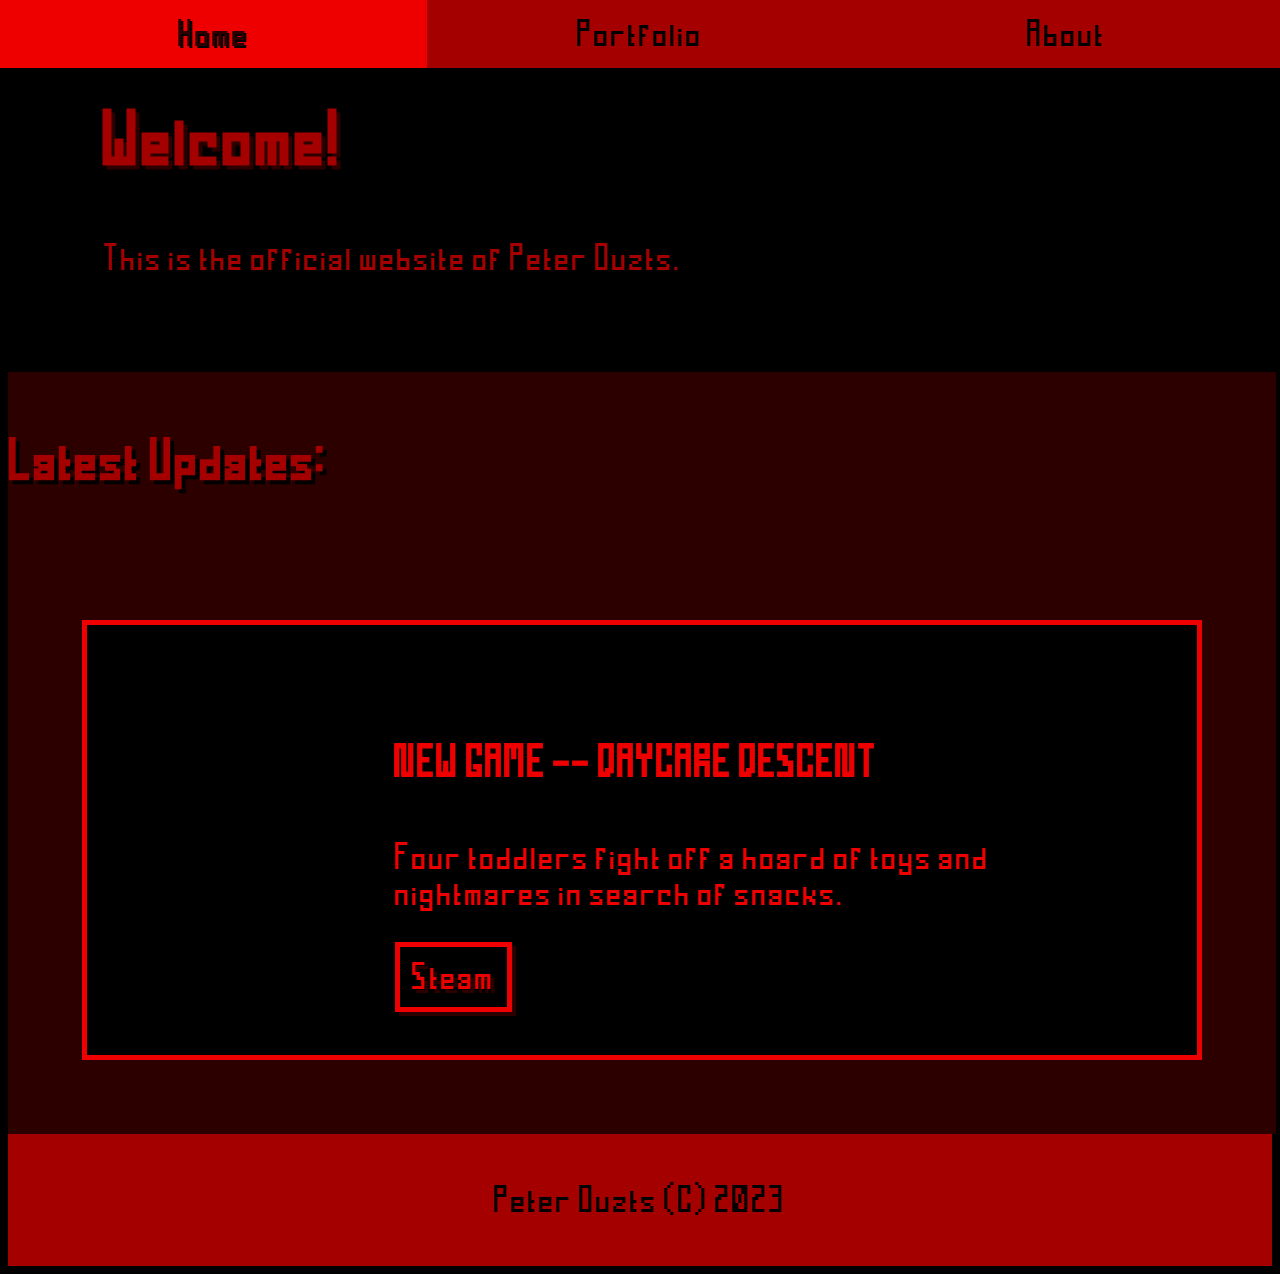
==== index.html @ 70a01b9a "Added more content to the About page" ====
<!DOCTYPE html>
<html lang="en">
<head>
    <meta charset="UTF-8">
    <meta http-equiv="X-UA-Compatible" content="IE=edge">
    <meta name="viewport" content="width=device-width, initial-scale=1.0">
    <link href="styles/style.css" rel="stylesheet" type="text/css"/>
    <link href="styles/index.css" rel="stylesheet" type="text/css"/>
    <title>Peter Ouzts</title>
</head>
<body>
    <header>
        <nav>
            <a class="nav-link" href="index.html">Home</a>
            <a class="nav-link" href="https://itch.io/">Portfolio</a>
            <a class="nav-link" href="about.html">About</a>
        </nav>
    </header>
    <main>
        <section id="welcome-section">
            <h1>Welcome!</h1>
            <p>This is the official website of Peter Ouzts.</p>
        </section>
        <section id="news-section">
            <h2>Latest Updates:</h2>
            <div id="news">
                <div class="news-item">
                    <img src="" alt="" srcset="">
                    <div>
                        <h3><strong>NEW GAME</strong> -- DAYCARE DESCENT</h3>
                        <p>Four toddlers fight off a hoard of toys and nightmares in search of snacks.</p>
                        <a class="news-link" href="">Steam</a>
                    </div>
                </div>
            </div>
        </section>
    </main>
    <footer>
        Peter Ouzts (C) 2023
    </footer>
</body>
</html>
---- styles/style.css ----
/*--Common Sytles--*/
@font-face {
    font-family: "TightPixel";
    src: url("../fonts/TightPixel.ttf") format('truetype');
}

a {
    text-decoration: none;
    color : inherit;
}

h1 {
    text-shadow: 4px 4px #2d0000;
}

h2 {
    text-shadow: 4px 4px #000000;
}

/*--Header--*/
header {
    position: fixed;
    z-index: 9;
    top: 0;
    left: 0;
    right: 0;
    width: 100%;
    height: fit-content;
    padding: 1em, 4em;
    background-color: #a40000 ;
    color: #000000;
}

nav {
    display: flex;
    flex-direction: row;
    justify-content: space-evenly;
    align-items: center;
}

a.nav-link {
    width: 100%;
    display: flex;
    justify-content: center;
    padding: 1rem;
    background-color: #a40000 ;
}

a.nav-link:hover {
    background-color: #ef0000;
    color: #2d0000;
    text-shadow: 2px 2px #000000;
}

a.nav-link:active {
    background-color: #000000;
    color: #ef0000;
    text-shadow: 2px 2px #2d0000;
}

/*Body*/
body {
    font-family: "TightPixel", sans-serif;
    display: flex;
    flex-direction: column;
    justify-content: space-between;
    align-content: center;
    font-size: 3em;
    background-color: #000000;
    color: #a40000;
}

main {
    position: relative;
    height: fit-content;
}

/*Footer*/
footer {
    position: relative;
    left: 0;
    right: 0;
    height: fit-content;
    padding: 1em 2em;
    display: flex;
    justify-content: center;
    align-items: center;
    background-color: #a40000;
    color: #000000;
}
---- styles/index.css ----
#welcome-section {
    margin: 2em;
}

#news-section {
    left: 0;
    right: 0;
    width: 100%;
    background: #2d0000;
    border: 2px solid #2d0000;
    height: min-content;
}

#news {
    display: grid;
    grid-template-columns: auto;
    grid-template-rows: auto auto auto;
    align-content: space-evenly;
}

.news-item {
    padding: 1.25em;
    margin: 1.5em;
    display: grid;
    grid-template-columns: 25% 75%;
    border: 5px solid #ef0000;
    background-color: #000000;
    color: #ef0000;
}

a.news-link {
    border: 5px solid #ef0000;
    text-shadow: 4px 4px #2d0000;
    box-shadow: 4px 4px #2d0000;
    padding: 0.25em;
}

a.news-link:hover {
    border: 5px solid #ef0000;
    text-shadow: none;
    background-color: #ef0000;
    color: #000000;
}
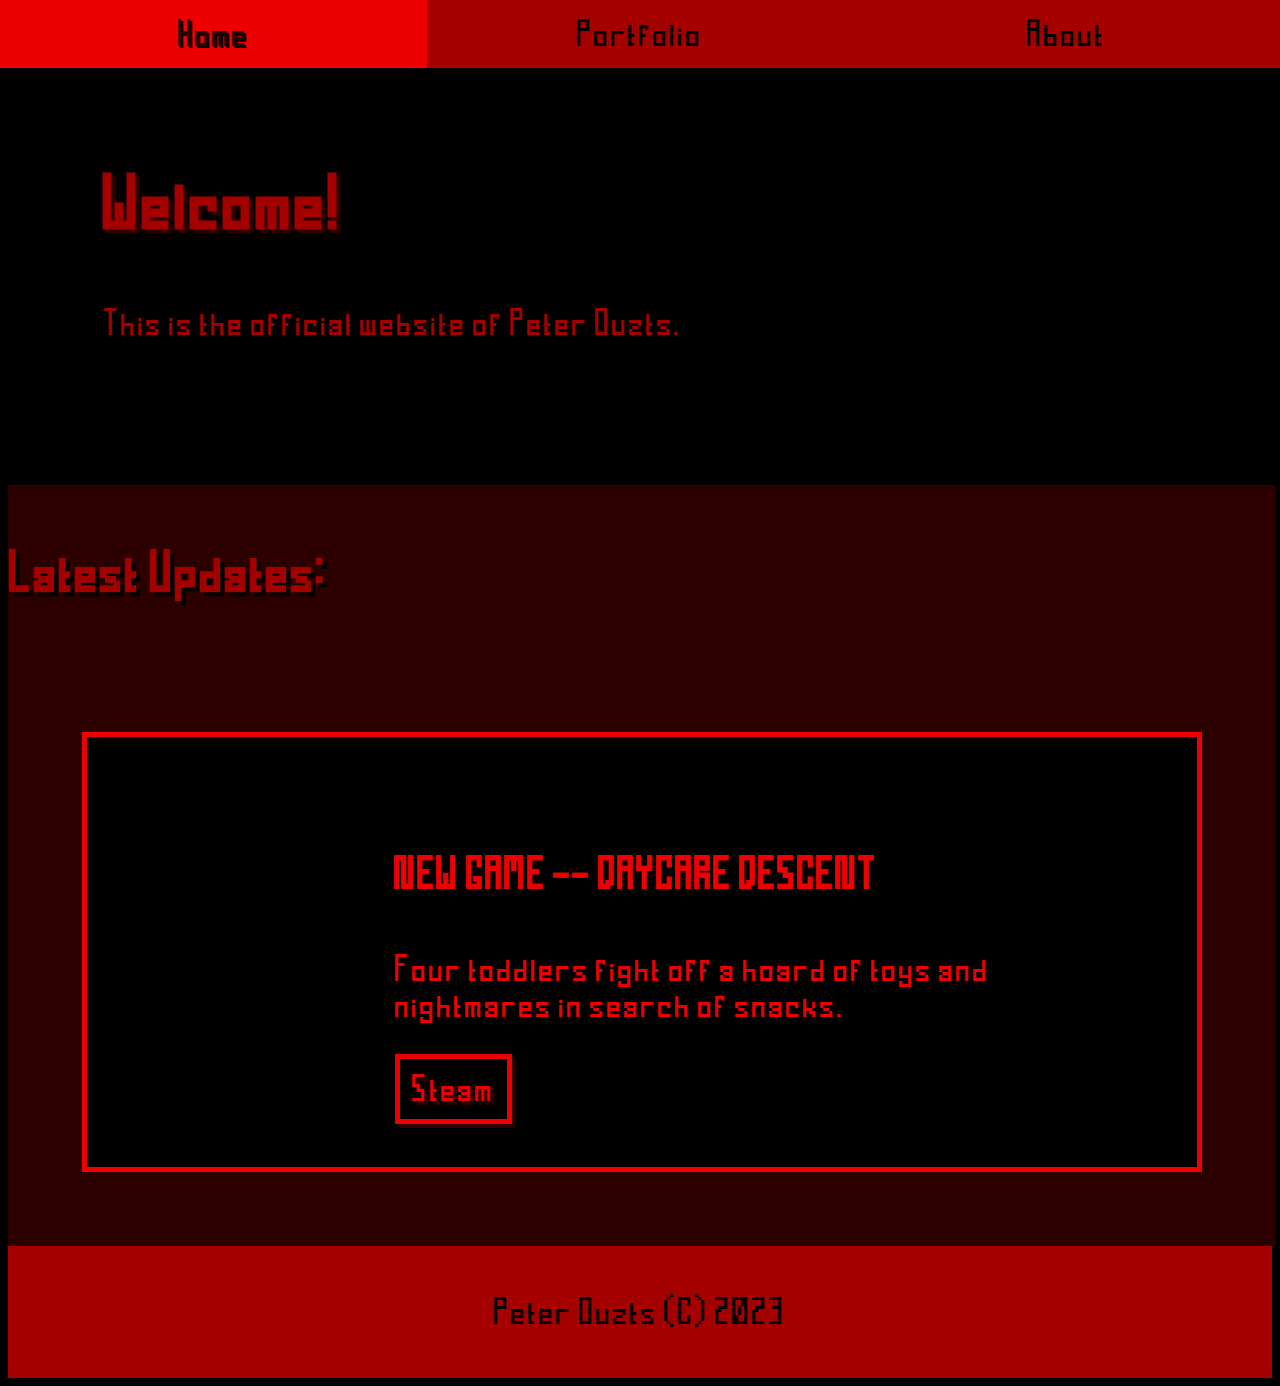
==== commit 9cc9dc9f: "Working more with the About Section" ====
--- a/index.html
+++ b/index.html
@@ -12,7 +12,7 @@
     <header>
         <nav>
             <a class="nav-link" href="index.html">Home</a>
-            <a class="nav-link" href="https://itch.io/">Portfolio</a>
+            <a class="nav-link" href="https://peterouzts.itch.io/">Portfolio</a>
             <a class="nav-link" href="about.html">About</a>
         </nav>
     </header>
--- a/styles/style.css
+++ b/styles/style.css
@@ -7,14 +7,6 @@
 a {
     text-decoration: none;
     color : inherit;
-}
-
-h1 {
-    text-shadow: 4px 4px #2d0000;
-}
-
-h2 {
-    text-shadow: 4px 4px #000000;
 }
 
 /*--Header--*/
@@ -61,10 +53,6 @@
 /*Body*/
 body {
     font-family: "TightPixel", sans-serif;
-    display: flex;
-    flex-direction: column;
-    justify-content: space-between;
-    align-content: center;
     font-size: 3em;
     background-color: #000000;
     color: #a40000;
@@ -73,6 +61,9 @@
 main {
     position: relative;
     height: fit-content;
+    display: flex;
+    flex-direction: column;
+    justify-content: center;
 }
 
 /*Footer*/
--- a/styles/index.css
+++ b/styles/index.css
@@ -1,3 +1,11 @@
+h1 {
+    text-shadow: 4px 4px #2d0000;
+}
+
+h2 {
+    text-shadow: 4px 4px #000000;
+}
+
 #welcome-section {
     margin: 2em;
 }
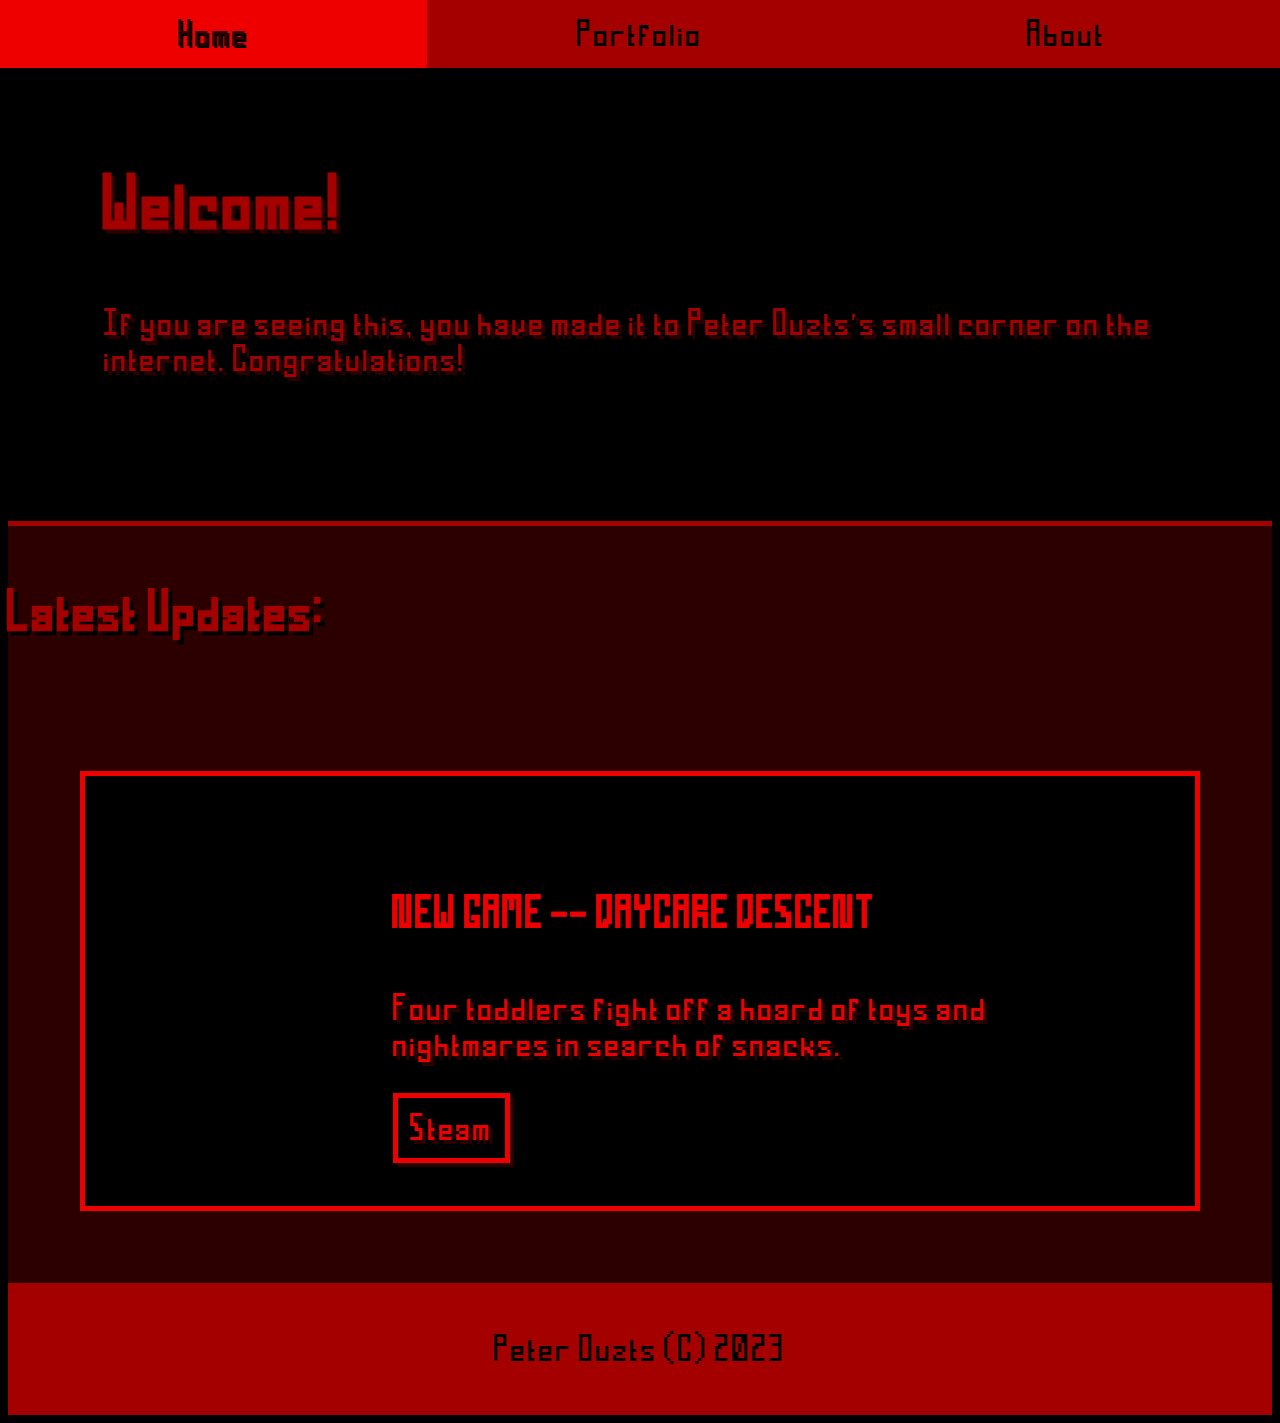
==== commit f7c0cbae: "Finished the majority of the About page" ====
--- a/index.html
+++ b/index.html
@@ -17,11 +17,11 @@
         </nav>
     </header>
     <main>
-        <section id="welcome-section">
+        <section class="section-item" id="welcome-section">
             <h1>Welcome!</h1>
-            <p>This is the official website of Peter Ouzts.</p>
+            <p>If you are seeing this, you have made it to Peter Ouzts's small corner on the internet. Congratulations!</p>
         </section>
-        <section id="news-section">
+        <section class="section-item" id="news-section">
             <h2>Latest Updates:</h2>
             <div id="news">
                 <div class="news-item">
--- a/styles/style.css
+++ b/styles/style.css
@@ -7,6 +7,18 @@
 a {
     text-decoration: none;
     color : inherit;
+}
+
+h1 {
+    text-shadow: 4px 4px #2d0000;
+}
+
+h2 {
+    text-shadow: 4px 4px #2d0000;
+}
+
+p {
+    text-shadow: 4px 4px #2d0000;
 }
 
 /*--Header--*/
@@ -66,6 +78,28 @@
     justify-content: center;
 }
 
+.section-item {
+    border-top: 5px solid #a40000;
+    background-color: #2d0000;
+}
+
+a.section-link {
+    padding: 0rem .5rem;
+    color: #ef0000;
+    text-shadow: 2px 2px solid #2d0000;
+}
+
+a.section-link:hover {
+    background-color: #ef0000;
+    color: #000000;
+    text-shadow: none;
+}
+
+a.section-link:active {
+    background-color: inherit;
+    color: #2d0000;
+}
+
 /*Footer*/
 footer {
     position: relative;
@@ -78,4 +112,5 @@
     align-items: center;
     background-color: #a40000;
     color: #000000;
-}+}
+
--- a/styles/index.css
+++ b/styles/index.css
@@ -1,21 +1,16 @@
-h1 {
-    text-shadow: 4px 4px #2d0000;
-}
-
 h2 {
     text-shadow: 4px 4px #000000;
 }
 
 #welcome-section {
     margin: 2em;
+    border-top: none;
+    background-color: #000000;
 }
 
 #news-section {
     left: 0;
     right: 0;
-    width: 100%;
-    background: #2d0000;
-    border: 2px solid #2d0000;
     height: min-content;
 }
 
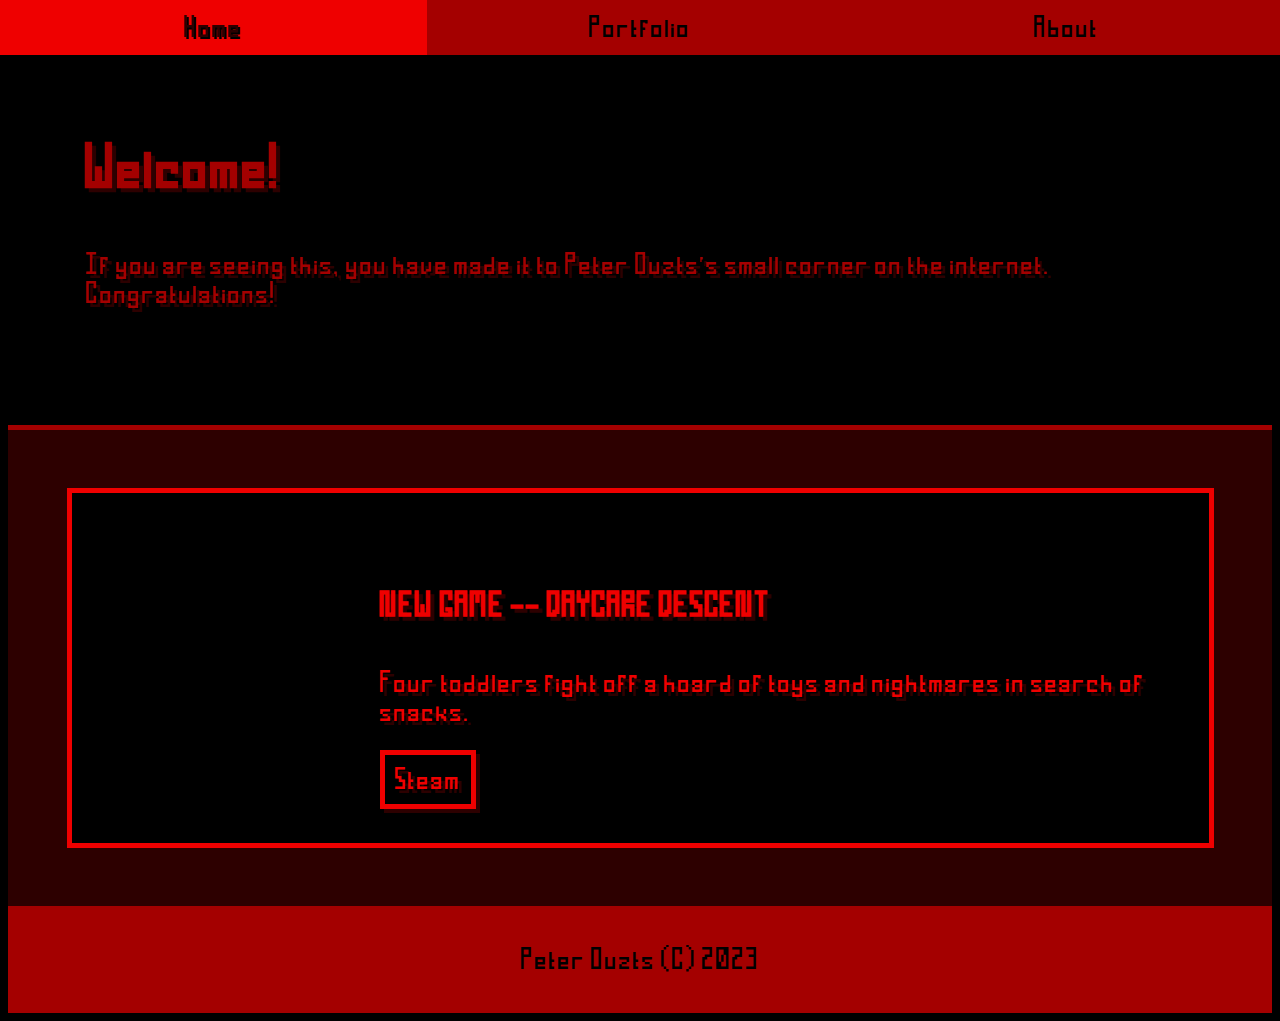
==== commit 7902221e: "Added the Portfolio Page" ====
--- a/index.html
+++ b/index.html
@@ -12,7 +12,7 @@
     <header>
         <nav>
             <a class="nav-link" href="index.html">Home</a>
-            <a class="nav-link" href="https://peterouzts.itch.io/">Portfolio</a>
+            <a class="nav-link" href="portfolio.html">Portfolio</a>
             <a class="nav-link" href="about.html">About</a>
         </nav>
     </header>
@@ -22,7 +22,6 @@
             <p>If you are seeing this, you have made it to Peter Ouzts's small corner on the internet. Congratulations!</p>
         </section>
         <section class="section-item" id="news-section">
-            <h2>Latest Updates:</h2>
             <div id="news">
                 <div class="news-item">
                     <img src="" alt="" srcset="">
--- a/styles/style.css
+++ b/styles/style.css
@@ -2,6 +2,10 @@
 @font-face {
     font-family: "TightPixel";
     src: url("../fonts/TightPixel.ttf") format('truetype');
+}
+
+html {
+    font-size: small;
 }
 
 a {
@@ -14,6 +18,10 @@
 }
 
 h2 {
+    text-shadow: 4px 4px #2d0000;
+}
+
+h3 {
     text-shadow: 4px 4px #2d0000;
 }
 
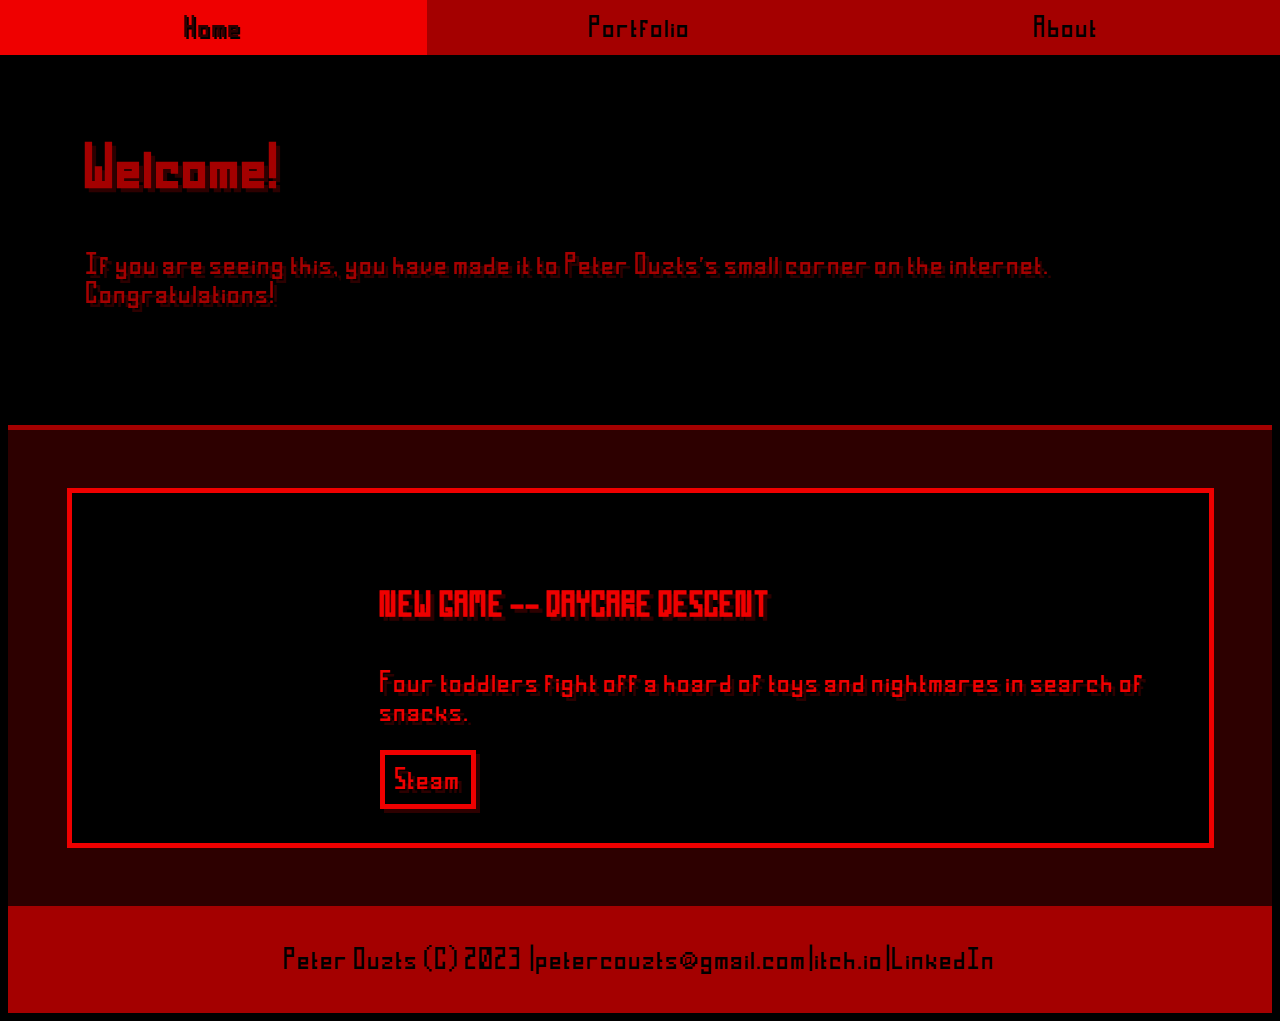
==== commit cb3e3367: "Added links to the Footer" ====
--- a/index.html
+++ b/index.html
@@ -35,7 +35,10 @@
         </section>
     </main>
     <footer>
-        Peter Ouzts (C) 2023
+        Peter Ouzts (C) 2023 | 
+        <a class="footer-link" href="mailto:petercouzts@gmail.com">petercouzts@gmail.com</a> | 
+        <a class="footer-link" href="https://peterouzts.itch.io/">itch.io</a> | 
+        <a class="footer-link" href="https://www.linkedin.com/in/peter-ouzts/">LinkedIn</a>
     </footer>
 </body>
 </html>--- a/styles/style.css
+++ b/styles/style.css
@@ -122,3 +122,7 @@
     color: #000000;
 }
 
+.footer-link:hover {
+    text-decoration: underline;
+}
+
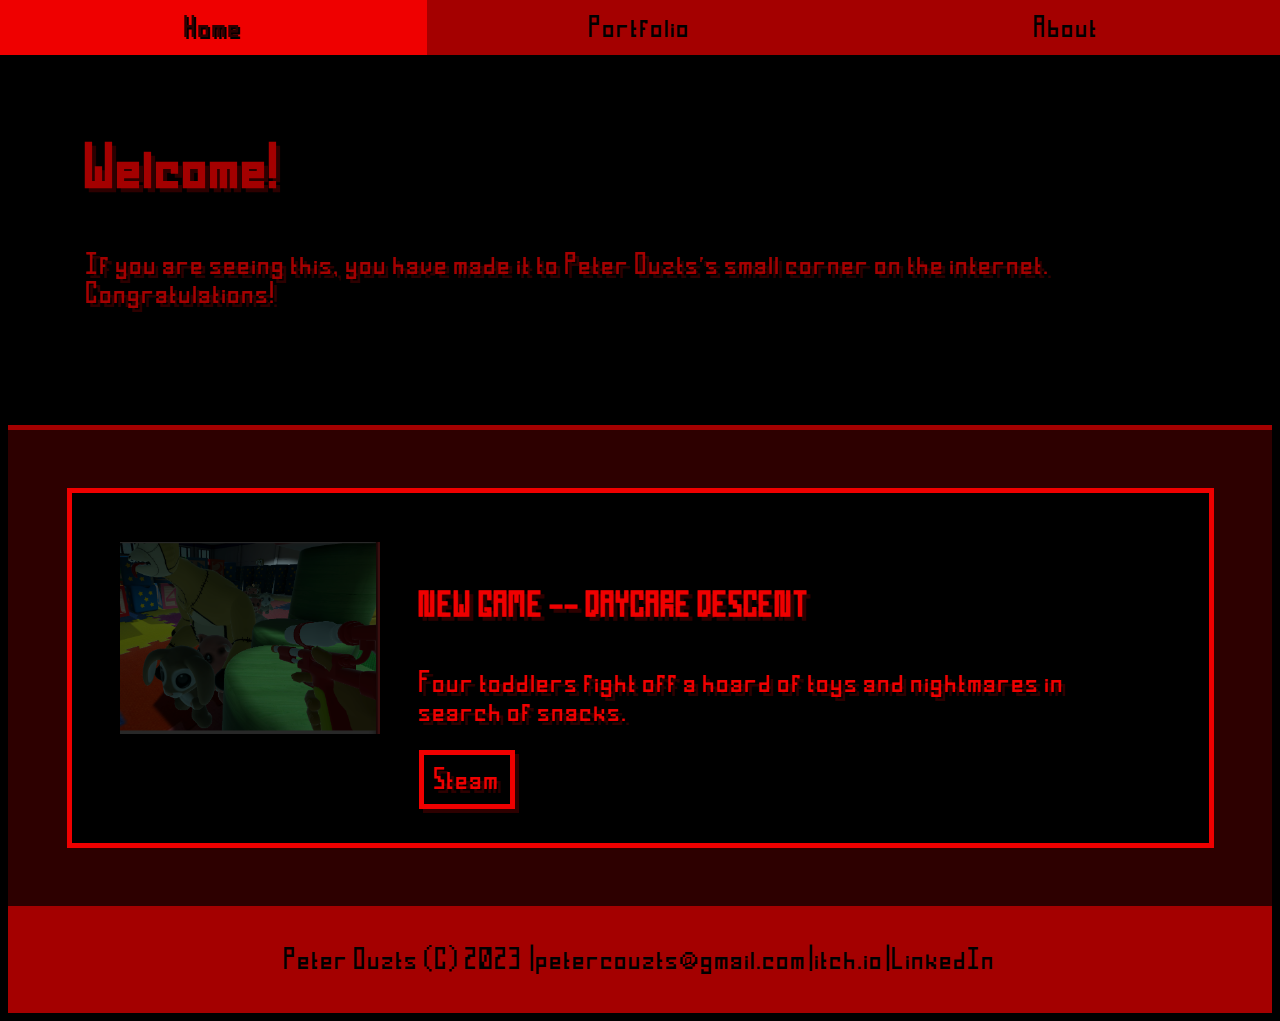
==== commit ef962d8c: "Added photos and refined footer." ====
--- a/index.html
+++ b/index.html
@@ -24,8 +24,8 @@
         <section class="section-item" id="news-section">
             <div id="news">
                 <div class="news-item">
-                    <img src="" alt="" srcset="">
-                    <div>
+                    <img class="news-img" src="images/daycare_descent.png" alt="Toys trying to attack a player from below." srcset="">
+                    <div class="news-description">
                         <h3><strong>NEW GAME</strong> -- DAYCARE DESCENT</h3>
                         <p>Four toddlers fight off a hoard of toys and nightmares in search of snacks.</p>
                         <a class="news-link" href="">Steam</a>
--- a/styles/index.css
+++ b/styles/index.css
@@ -31,6 +31,14 @@
     color: #ef0000;
 }
 
+.news-img {
+    width: 100%;
+}
+
+.news-description {
+    padding: 0em 1em;
+}
+
 a.news-link {
     border: 5px solid #ef0000;
     text-shadow: 4px 4px #2d0000;
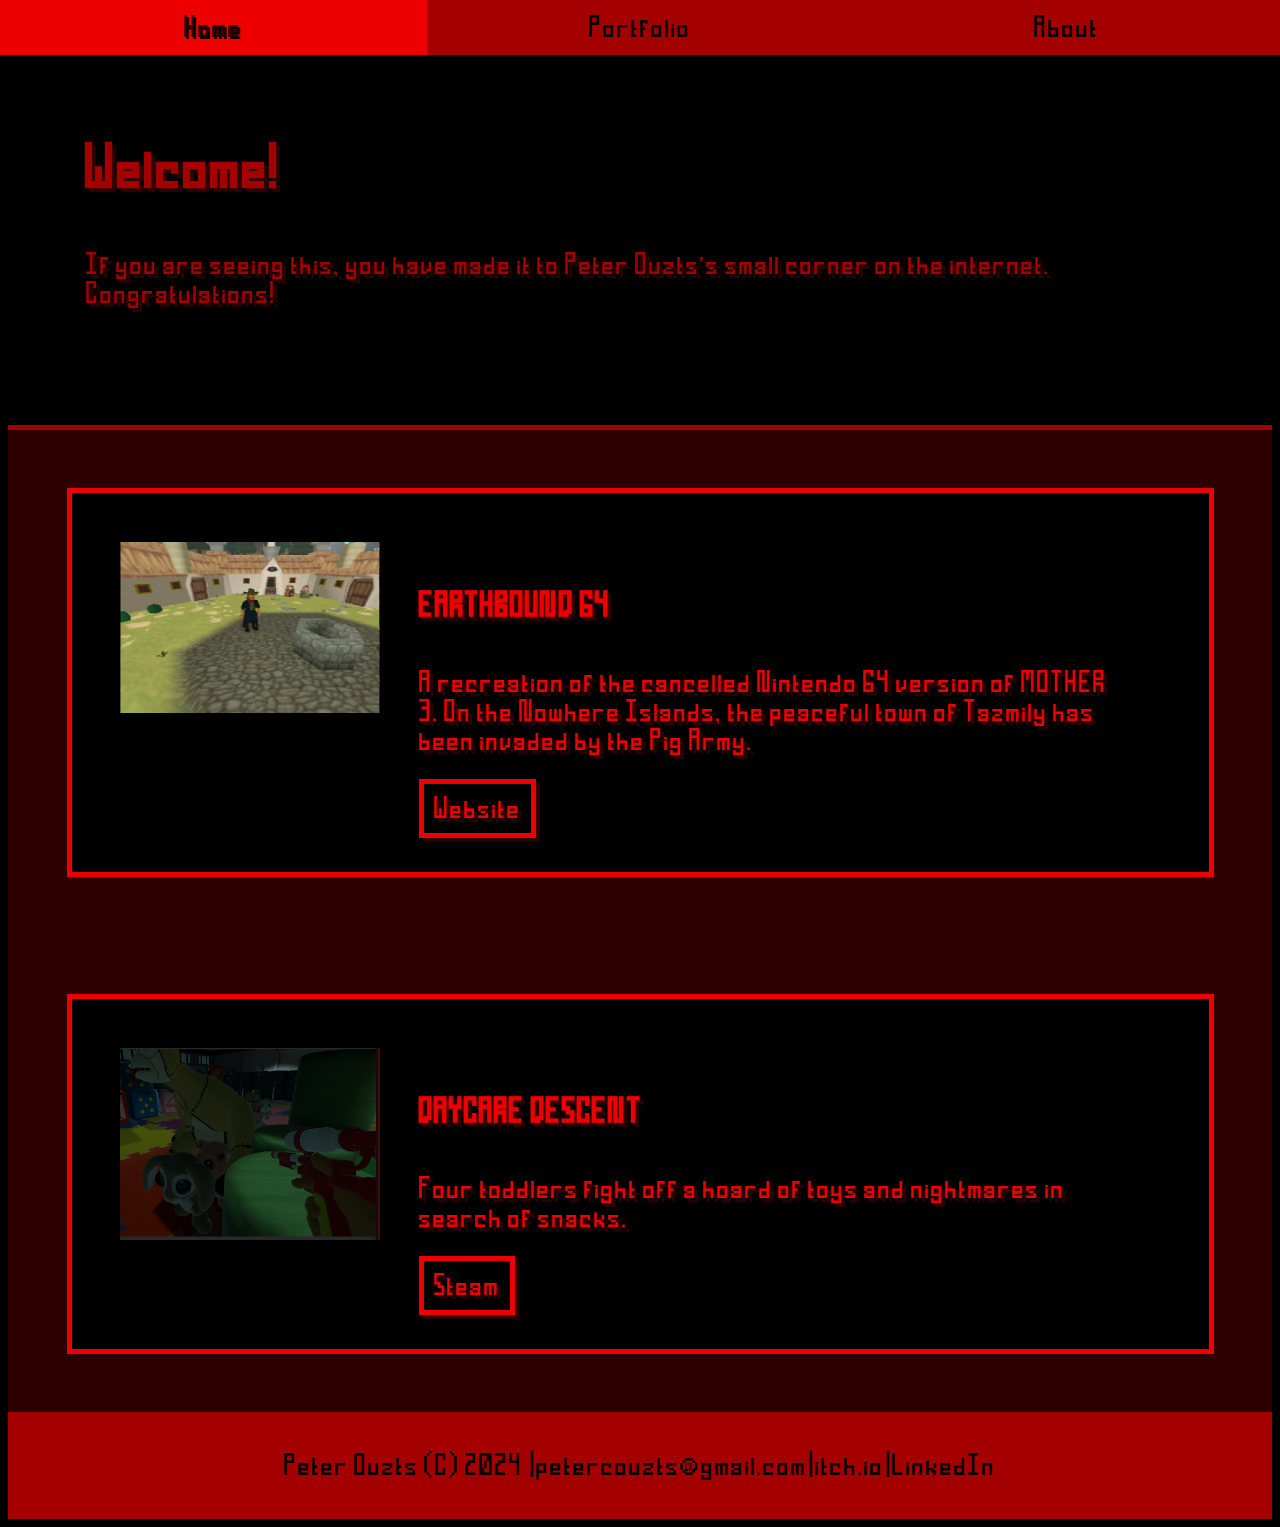
==== commit b66d16ff: "Added EarthBound 64 to portfolio" ====
--- a/index.html
+++ b/index.html
@@ -24,18 +24,28 @@
         <section class="section-item" id="news-section">
             <div id="news">
                 <div class="news-item">
+                    <img class="news-img" src="images/earthbound-64.png" alt="Toys trying to attack a player from below." srcset="">
+                    <div class="news-description">
+                        <h3>EARTHBOUND 64</h3>
+                        <p>A recreation of the cancelled Nintendo 64 version of MOTHER 3. On the Nowhere Islands, the peaceful town of Tazmily has been invaded by the Pig Army.</p>
+                        <a class="news-link" href="https://sites.google.com/view/pollysoftofficial/mother-3?authuser=0">Website</a>
+                    </div>
+                </div>
+            </div>
+            <div id="news">
+                <div class="news-item">
                     <img class="news-img" src="images/daycare_descent.png" alt="Toys trying to attack a player from below." srcset="">
                     <div class="news-description">
-                        <h3><strong>NEW GAME</strong> -- DAYCARE DESCENT</h3>
+                        <h3>DAYCARE DESCENT</h3>
                         <p>Four toddlers fight off a hoard of toys and nightmares in search of snacks.</p>
-                        <a class="news-link" href="">Steam</a>
+                        <a class="news-link" href="https://store.steampowered.com/app/2429260/Daycare_Descent/">Steam</a>
                     </div>
                 </div>
             </div>
         </section>
     </main>
     <footer>
-        Peter Ouzts (C) 2023 | 
+        Peter Ouzts (C) 2024 | 
         <a class="footer-link" href="mailto:petercouzts@gmail.com">petercouzts@gmail.com</a> | 
         <a class="footer-link" href="https://peterouzts.itch.io/">itch.io</a> | 
         <a class="footer-link" href="https://www.linkedin.com/in/peter-ouzts/">LinkedIn</a>
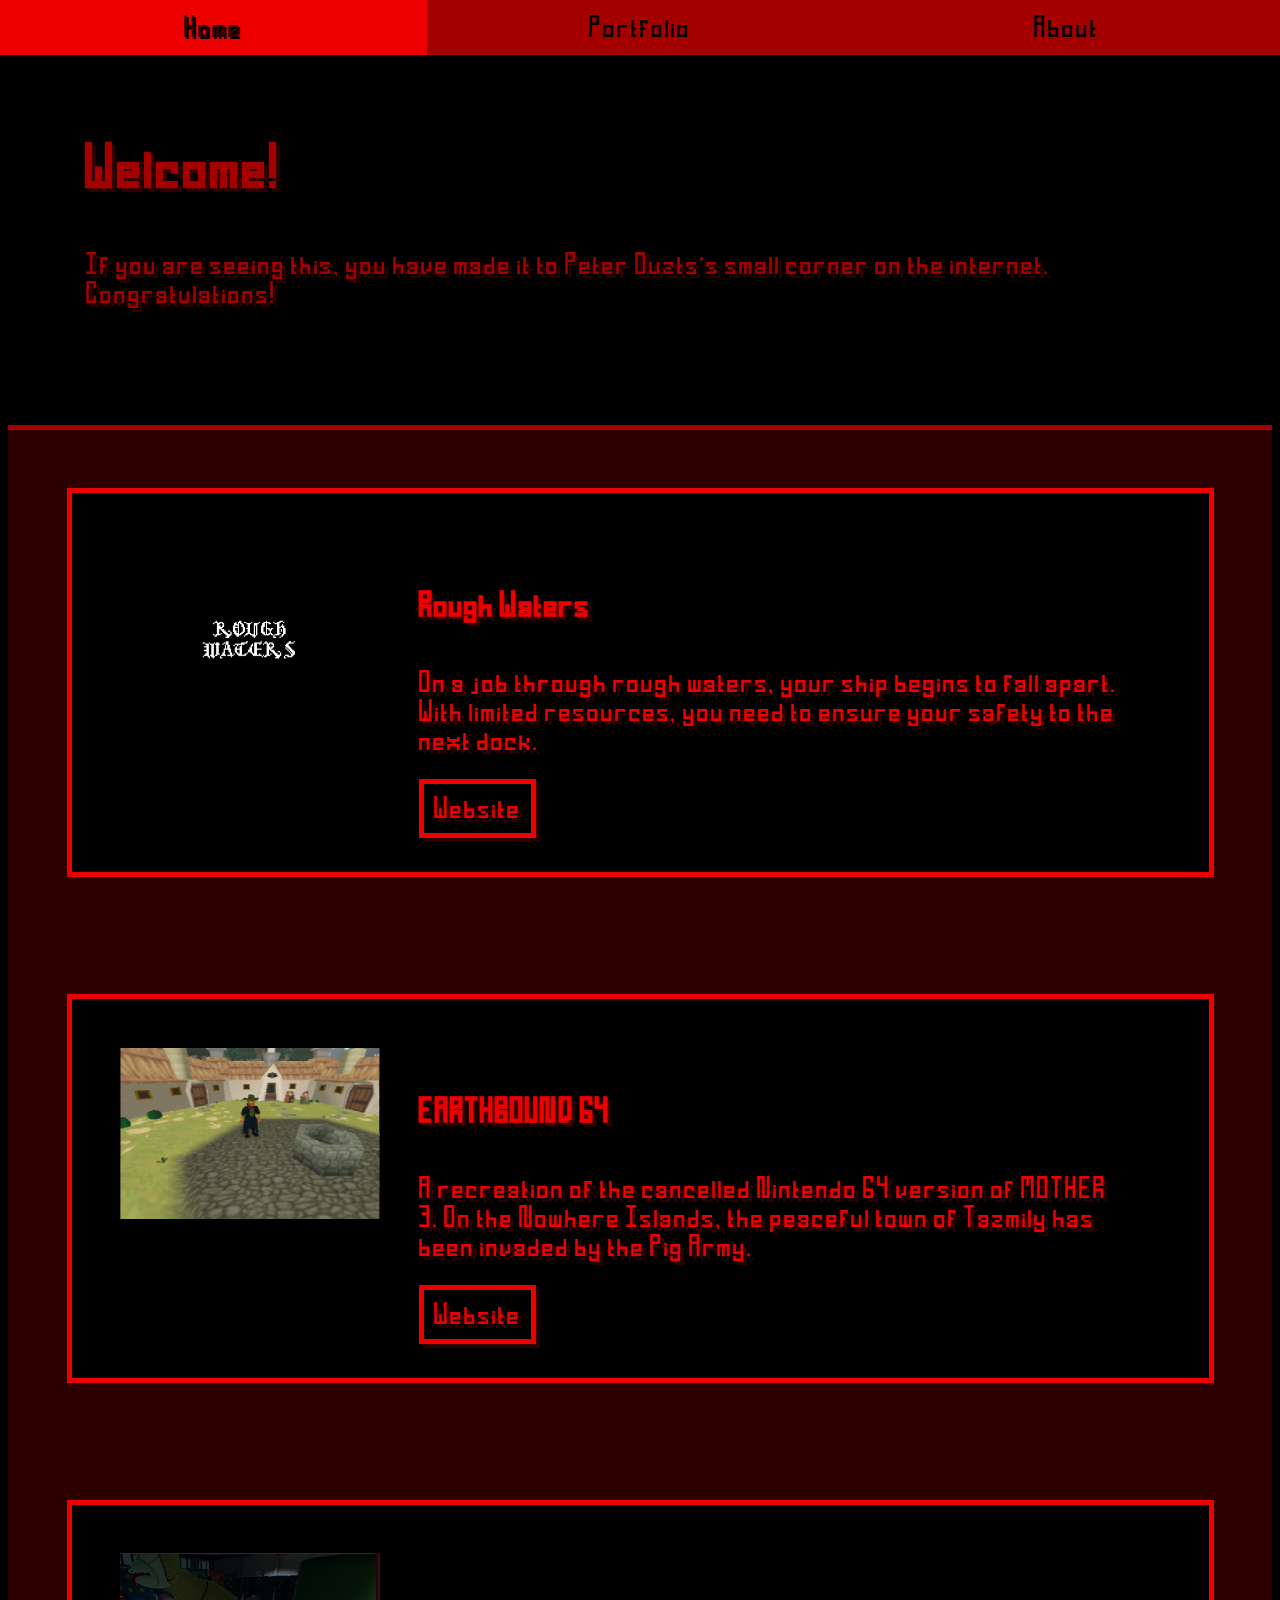
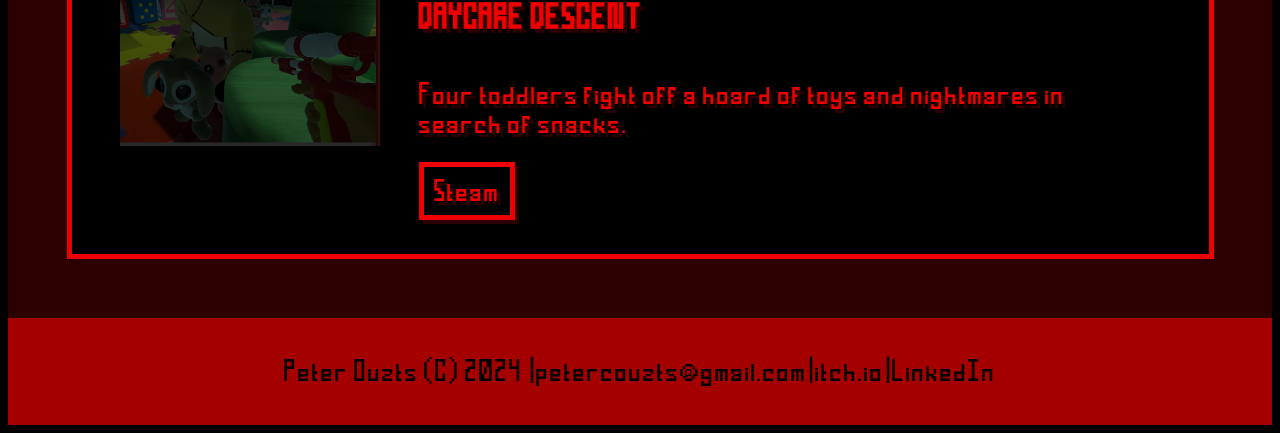
==== commit e353bd30: "Updated with Rough Waters" ====
--- a/index.html
+++ b/index.html
@@ -22,6 +22,16 @@
             <p>If you are seeing this, you have made it to Peter Ouzts's small corner on the internet. Congratulations!</p>
         </section>
         <section class="section-item" id="news-section">
+            <div id="news">
+                <div class="news-item">
+                    <img class="news-img" src="images/rough-waters.png" alt="Rough Waters" srcset="">
+                    <div class="news-description">
+                        <h3>Rough Waters</h3>
+                        <p>On a job through rough waters, your ship begins to fall apart. With limited resources, you need to ensure your safety to the next dock.</p>
+                        <a class="news-link" href="https://gentlghost.itch.io/rough-waters">Website</a>
+                    </div>
+                </div>
+            </div>
             <div id="news">
                 <div class="news-item">
                     <img class="news-img" src="images/earthbound-64.png" alt="Toys trying to attack a player from below." srcset="">
